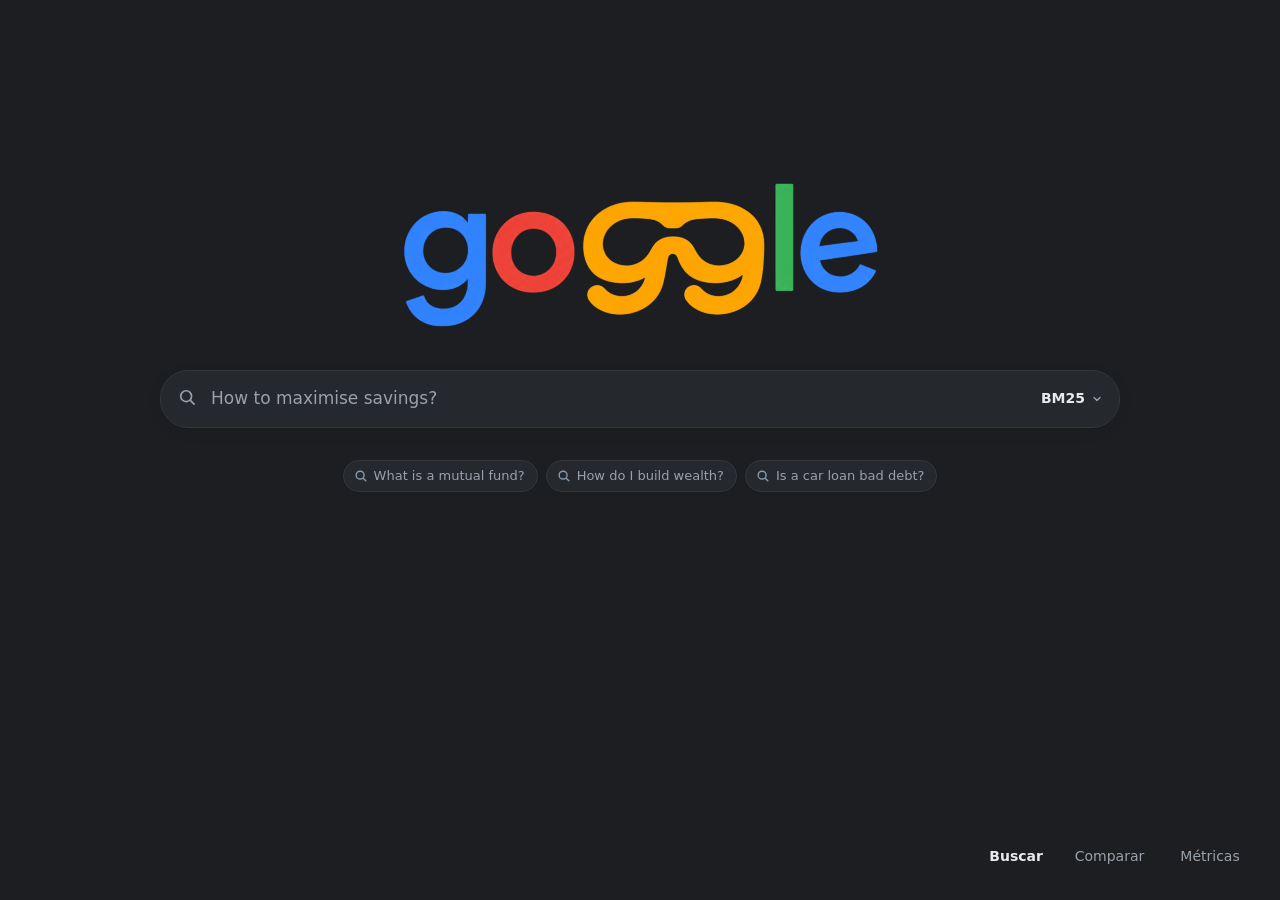
==== front/index.html @ cf6c08b1 "Subir Front" ====
<!doctype html><html lang="es" data-theme="dark"><head><meta charset="utf-8"><meta name="viewport" content="width=device-width, initial-scale=1"><title>goggle</title><link rel="stylesheet" href="app/frontend/styles.css"><link rel="stylesheet" href="static.css"></head><body><div class="goggle" data-mode="home" data-view="buscar">

  <header class="top">
    <nav class="nav" aria-label="Vistas">
      <a href="#" data-view-link="buscar" data-label="Buscar" aria-current="page">Buscar</a>
      <a href="#" data-view-link="comparar" data-label="Comparar">Comparar</a>
      <a href="#" data-view-link="metricas" data-label="Métricas">Métricas</a>
    </nav>
  </header>

  <div class="goggle-main">
    <section class="home" aria-label="Inicio">
      <a class="logo first" href="#" aria-label="goggle, inicio" data-logo></a>
      <div class="slot" data-slot="home"></div>
      <div class="examples" aria-label="Ejemplos">
        <button class="example" type="button"><svg viewBox="0 0 16 16" fill="none" stroke="currentColor" stroke-width="1.6" stroke-linecap="round" stroke-linejoin="round" aria-hidden="true"><circle cx="7" cy="7" r="4.5"/><path d="m10.5 10.5 3 3"/></svg><span>What is a mutual fund?</span></button>
        <button class="example" type="button"><svg viewBox="0 0 16 16" fill="none" stroke="currentColor" stroke-width="1.6" stroke-linecap="round" stroke-linejoin="round" aria-hidden="true"><circle cx="7" cy="7" r="4.5"/><path d="m10.5 10.5 3 3"/></svg><span>How do I build wealth?</span></button>
        <button class="example" type="button"><svg viewBox="0 0 16 16" fill="none" stroke="currentColor" stroke-width="1.6" stroke-linecap="round" stroke-linejoin="round" aria-hidden="true"><circle cx="7" cy="7" r="4.5"/><path d="m10.5 10.5 3 3"/></svg><span>Is a car loan bad debt?</span></button>
      </div>
    </section>

    <div class="results-head">
      <a class="logo" href="#" aria-label="goggle, inicio" data-logo data-home></a>
      <div class="slot" data-slot="results"></div>
      <!-- Comparar sin consulta: los ejemplos del inicio se mueven aquí (app.js, placeExamples). -->
      <div class="cmp-start" data-cmp-start></div>
      <!-- Solo para lectores de pantalla, hasta que llega la vista estática (su CSS la oculta). -->
      <p class="cmp-pending sr-only" role="status">Buscando con los cuatro modelos…</p>
    </div>

    <div class="bar" role="search">
      <span class="bar-icon" aria-hidden="true">
        <svg viewBox="0 0 24 24" fill="none" stroke="currentColor" stroke-width="2" stroke-linecap="round"><circle cx="11" cy="11" r="6.5"/><path d="m16 16 4.5 4.5"/></svg>
      </span>
      <label class="sr-only" for="goggle-q">Consulta</label>
      <span class="ghost" aria-hidden="true"></span>
      <textarea id="goggle-q" rows="1" autocomplete="off" spellcheck="false" maxlength="300"
             placeholder="How to maximise savings?"
             role="combobox" aria-autocomplete="both" aria-expanded="false" aria-controls="goggle-suggest"
             aria-describedby="goggle-ghost-hint"></textarea>
      <span id="goggle-ghost-hint" class="sr-only">Tab o flecha derecha aceptan la sugerencia en gris.</span>
      <button class="grow" type="button" aria-label="Ver la consulta completa" aria-expanded="false" aria-controls="goggle-q" hidden>
        <svg viewBox="0 0 16 16" fill="none" stroke="currentColor" stroke-width="1.8" stroke-linecap="round" stroke-linejoin="round"><path d="m4 6 4 4 4-4"/></svg>
      </button>
      <button class="clear" type="button" aria-label="Borrar" hidden>
        <svg viewBox="0 0 16 16" fill="none" stroke="currentColor" stroke-width="1.8" stroke-linecap="round"><path d="M4 4l8 8M12 4l-8 8"/></svg>
      </button>
      <button class="chip" type="button" aria-haspopup="menu" aria-expanded="false" aria-controls="goggle-menu">
        <span data-model-name>BM25</span>
        <svg viewBox="0 0 16 16" fill="none" stroke="currentColor" stroke-width="1.8" stroke-linecap="round" stroke-linejoin="round" aria-hidden="true"><path d="m4 6 4 4 4-4"/></svg>
      </button>
      <span class="progress" aria-hidden="true"></span>

      <ul class="suggest" id="goggle-suggest" role="listbox" aria-label="Sugerencias" hidden></ul>

      <div class="menu" id="goggle-menu" role="menu" aria-label="Modelo y ajustes" hidden>
        <div class="cantidad-resultados">
          <span class="cantidad-etiqueta">Resultados</span>
          <input id="cantidad-resultados" type="range" min="0" max="3" step="1" value="1" aria-label="Número de resultados">
          <output data-cantidad-output for="cantidad-resultados">10</output>
        </div>
        <p class="menu-label">Modelo</p>
        <div role="group" data-models></div>
      </div>
    </div>

    <section class="results" aria-label="Resultados">
      <div class="results-main">
        <p class="dym" hidden>Quizás quisiste decir: <button type="button" data-dym></button></p>
        <p class="status num" role="status" aria-live="polite"></p>
        <ol class="list"></ol>
      </div>
      <aside class="graph" aria-label="Grafo 3D de la consulta" hidden>
        <div class="graph-head">
          <h2 class="graph-title">Vista 3D de <span data-graph-model>BM25</span></h2>
          <ul class="graph-legend" aria-label="Leyenda">
            <li><i class="lg-query"></i>Consulta</li>
            <li><i class="lg-shown"></i><span data-legend-shown>Tu lista</span></li>
            <li data-legend-context><i class="lg-context"></i><span data-legend-range>Puestos</span></li>
          </ul>
        </div>
        <div class="graph-stage">
          <canvas tabindex="0" role="img"></canvas>
          <span class="graph-feedback" aria-live="polite" aria-atomic="true"></span>
          <div class="graph-controls" role="toolbar" aria-label="Controles del grafo">
            <div class="ctl-group">
              <button type="button" data-graph-zoom="in" aria-label="Acercar" data-tip="Acercar (también con la rueda del ratón)"><svg viewBox="0 0 20 20" aria-hidden="true"><path d="M10 4.5v11M4.5 10h11"/></svg></button>
              <button type="button" data-graph-zoom="out" aria-label="Alejar" data-tip="Alejar"><svg viewBox="0 0 20 20" aria-hidden="true"><path d="M4.5 10h11"/></svg></button>
            </div>
            <div class="ctl-group">
              <button type="button" data-graph-pan aria-pressed="false" aria-label="Mover" data-tip="Mover: arrastra para desplazar el mapa (también Mayús + arrastrar o clic derecho)"><svg viewBox="0 0 20 20" aria-hidden="true"><path d="M10 2.5v15M2.5 10h15M10 2.5 7.8 4.7M10 2.5l2.2 2.2M10 17.5l-2.2-2.2M10 17.5l2.2-2.2M2.5 10l2.2-2.2M2.5 10l2.2 2.2M17.5 10l-2.2-2.2M17.5 10l-2.2 2.2"/></svg></button>
              <button type="button" data-graph-spin aria-pressed="true" aria-label="Girar solo" data-tip="Girar solo: el mapa rota despacio. Al manejarlo se detiene y vuelve a girar unos segundos después"><svg viewBox="0 0 20 20" aria-hidden="true"><path d="M16 10a6 6 0 1 1-1.8-4.3"/><path d="M14.6 2.8v3.3h-3.3"/></svg></button>
              <button type="button" data-graph-reset aria-label="Recentrar" data-tip="Recentrar: vuelve a la vista inicial"><svg viewBox="0 0 20 20" aria-hidden="true"><circle cx="10" cy="10" r="5"/><circle cx="10" cy="10" r="1.2"/><path d="M10 2v3M10 15v3M2 10h3M15 10h3"/></svg></button>
            </div>
          </div>
        </div>
        <p class="graph-error" hidden></p>
      </aside>
    </section>
  </div>
  <div id="goggle-tip" class="tooltip" role="tooltip" hidden></div>
</div>
<div id="demo-extras" aria-live="polite"></div><script type="module" src="static-adapter.js"></script></body></html>
---- front/app/frontend/styles.css ----
:root {
  --paper: #F3F4F6;
  --surface: #FFFFFF;
  --line: #E1E4E8;
  --ink: #2E333A;
  --ink-2: #646B75;
  --ink-3: #646B75;
  --accent: #8FA9C4;
  --accent-ink: #A9C0D6;
  --on-accent: #1C1E21;
  --accent-soft: #29343F;
  --teal: #8FA9C4;
  --teal-soft: #29343F;
  --chip: #ECEEF1;
  /* Rampa de calor 1 → 4 */

  /* Tipografía */
  --font: "Schibsted Grotesk", ui-sans-serif, system-ui, sans-serif;
  --t-xs: 0.8125rem;  /* 13 */
  --t-sm: 0.875rem;   /* 14 */
  --t-md: 1rem;       /* 16 */
  --t-lg: 1.0625rem;  /* 17 */

  /* Espacio (base 4) */
  --s1: 4px; --s2: 8px; --s3: 12px; --s4: 16px; --s5: 24px; --s6: 32px; --s7: 48px; --s8: 72px;

  /* Forma: radio interior = exterior - padding */
  --bar-h: 56px;
  --bar-pad: 6px;
  --r-bar: 28px;
  --r-inner: calc(var(--r-bar) - var(--bar-pad));  /* 22px: chip dentro de la barra */
  --r-menu: 18px;
  --r-item: calc(var(--r-menu) - var(--s2));        /* 10px: opción dentro del menú */

  /* Profundidad: siempre con desplazamiento y desenfoque */
  --shadow-bar: 0 1px 2px rgb(32 26 31 / .05), 0 4px 16px rgb(32 26 31 / .06);
  --shadow-menu: 0 2px 6px rgb(32 26 31 / .08), 0 16px 40px rgb(32 26 31 / .14);

  /* Movimiento */
  --ease-out: cubic-bezier(.16, 1, .3, 1);
  --ease-in-out: cubic-bezier(.65, 0, .35, 1);
  --d-fast: 120ms; --d-menu: 180ms; --d-exit: 140ms; --d-page: 260ms;

  color-scheme: light;
}

/* ---------- Base ---------- */
.goggle *, .goggle *::before, .goggle *::after { box-sizing: border-box; }
.goggle { background: var(--paper); scrollbar-width: thin; scrollbar-color: var(--line) transparent; }
.goggle {
  margin: 0; color: var(--ink); background: var(--paper);
  font: 400 var(--t-md)/1.55 var(--font); -webkit-font-smoothing: antialiased;
  font-feature-settings: "ss01" 0;
}
.goggle ::selection { background: var(--line); color: var(--ink); }
.goggle input { caret-color: var(--accent-ink); }
.goggle button { font: inherit; color: inherit; }
.goggle :focus-visible { outline: 2px solid var(--accent-ink); outline-offset: 2px; border-radius: 6px; }
.goggle .num { font-variant-numeric: tabular-nums; }
.goggle .sr-only { position: absolute; width: 1px; height: 1px; overflow: hidden; clip-path: inset(50%); white-space: nowrap; }

/* ---------- Esqueleto de página ---------- */
.goggle .top {
  position: fixed;
  right: 24px;
  bottom: 24px;
  z-index: 100;
  width: auto;
  height: auto;
  padding: 0;
  display: flex;
  justify-content: flex-end;
  align-items: center;
  gap: var(--s5);
}
.goggle .nav { display: flex; gap: var(--s1); }
.goggle .nav a {
  position: relative; padding: var(--s2) var(--s3); border-radius: 999px;
  color: var(--ink-2); font-size: var(--t-sm); text-decoration: none;
  transition: color var(--d-fast) ease-out, background-color var(--d-fast) ease-out;
}
.goggle .nav a:hover { color: var(--ink); background: var(--surface); }
.goggle .nav a[aria-current="page"] { color: var(--ink); font-weight: 600; }
/* Reserva el ancho en negrita: el enlace activo no desplaza a los demás. */
.goggle .nav a { display: inline-grid; justify-items: center; }
.goggle .nav a::after { content: attr(data-label); height: 0; overflow: hidden; visibility: hidden; font-weight: 600; }

.goggle .goggle-main { width: min(720px, 100% - 2 * var(--s4)); margin: 0 auto; }
.goggle[data-mode="home"] .goggle-main { width: 75vw; max-width: 75vw; }
.goggle[data-mode="results"] .goggle-main {
  width: 65vw;
  max-width: 65vw;
  margin: 0 0 0 7.5vw;
}

/* Inicio: logo y barra centrados en el tercio superior */
.goggle .home { padding-top: clamp(64px, 18vh, 168px); display: grid; justify-items: center; gap: var(--s6); }
.goggle .logo { display: block; color: var(--ink); view-transition-name: logo; }
.goggle .logo svg { display: block; height: 88px; width: auto; }
.goggle .logo .dot { fill: var(--accent); }
.goggle .logo.first .dot { animation: goggle-dot var(--d-page) 120ms var(--ease-out) both; }
@keyframes goggle-dot { from { transform: translateY(-28px); opacity: 0; } to { transform: none; opacity: 1; } }
.goggle .logo .dot { transform-box: fill-box; transform-origin: 50% 100%; }
.goggle .logo .dot.hop { animation: goggle-hop 560ms var(--ease-out); }
@keyframes goggle-hop {
  0% { transform: none; }
  18% { transform: scale(1.18, .82); }
  45% { transform: translateY(-140%) scale(.9, 1.1); }
  72% { transform: translateY(0) scale(1.14, .86); }
  86% { transform: translateY(-22%); }
  100% { transform: none; }
}

/* Resultados: logo pequeño a la izquierda de la barra, alineado con su primera línea */
.goggle .results-head {
  display: grid; grid-template-columns: auto 1fr; align-items: start; gap: var(--s5);
  padding-top: var(--s2);
}
.goggle .results-head .logo { display: flex; align-items: center; height: var(--bar-h); }
.goggle .results-head .logo svg { height: 30px; }
.goggle .slot { width: 100%; min-width: 0; }
.goggle[data-mode="results"] .home { display: none; }
.goggle[data-mode="home"] .results-head, .goggle[data-mode="home"] .results { display: none; }

/* ---------- Barra de búsqueda ---------- */
.goggle .bar {
  position: relative; width: 100%; min-height: var(--bar-h); padding: var(--bar-pad);
  display: flex; align-items: flex-start; gap: var(--s1);
  background: #fff; border: 1px solid var(--line); border-radius: var(--r-bar);
  corner-shape: squircle; box-shadow: var(--shadow-bar);
  view-transition-name: bar;
  z-index: 10;  /* view-transition-name crea un contexto de apilamiento: el menú debe quedar sobre los resultados */
  transition: border-color var(--d-fast) ease-out, box-shadow var(--d-fast) ease-out;
}
.goggle .bar:focus-within { border-color: color-mix(in srgb, var(--accent-ink) 55%, var(--line)); box-shadow: var(--shadow-bar), 0 0 0 4px color-mix(in srgb, var(--accent) 14%, transparent); }
.goggle .bar-icon { flex: none; display: grid; place-items: center; width: 40px; height: 40px; color: var(--ink-3); }
.goggle .bar-icon svg { width: 20px; height: 20px; }
.goggle .bar textarea, .goggle .ghost {
  box-sizing: border-box; margin: 0; padding: 9px 0; border: 0;
  font: 400 var(--t-lg)/24px var(--font); letter-spacing: normal;
  white-space: pre-wrap; overflow-wrap: anywhere; word-break: normal; tab-size: 8;
}
.goggle .bar textarea {
  flex: 1; min-width: 0; width: 0; height: 42px; max-height: 138px;
  resize: none; outline: 0; background: transparent; color: var(--ink);
  position: relative; z-index: 1; overflow: hidden;
}
.goggle .bar textarea::placeholder { color: var(--ink-3); opacity: 1; }
/* Una línea fija por defecto: el texto largo se desplaza en horizontal (el espejo gris
   también, app.js sincroniza scrollLeft). El botón .grow la amplía hasta 138 px. */
.goggle .bar:not([data-expanded="true"]) :is(textarea, .ghost) { white-space: pre; overflow-wrap: normal; }
.goggle .ghost {
  position: absolute; overflow: hidden; pointer-events: none; color: var(--ink-3);
}
.goggle .ghost .typed { color: transparent; }
.goggle .bar textarea:focus-visible { outline: none; }

/* Botón de borrar: ícono que entra con fundido y desenfoque */
.goggle .clear {
  flex: none; position: relative; margin-top: 3px; width: 36px; height: 36px; border: 0; border-radius: 50%;
  background: transparent; color: var(--ink-3); cursor: pointer; display: grid; place-items: center;
  transition: opacity var(--d-fast) ease-out, filter var(--d-fast) ease-out, transform var(--d-fast) ease-out;
}
.goggle .clear::after { content: ""; position: absolute; inset: -6px; }  /* hit slop */
.goggle .clear svg { width: 16px; height: 16px; }
.goggle .clear:hover { color: var(--ink); background: var(--surface); }
.goggle .clear[hidden] { display: grid; opacity: 0; filter: blur(4px); transform: scale(.8); pointer-events: none; }
/* Ampliar / reducir: solo cuando la consulta no cabe en una línea */
.goggle .grow {
  flex: none; margin-top: 3px; width: 32px; height: 36px; border: 0; border-radius: 50%;
  background: transparent; color: var(--ink-3); cursor: pointer; display: grid; place-items: center;
  transition: background-color var(--d-fast) ease-out, color var(--d-fast) ease-out;
}
.goggle .grow[hidden] { display: none; }
.goggle .grow:hover { color: var(--ink); background: var(--surface); }
.goggle .grow svg { width: 14px; height: 14px; transition: transform var(--d-menu) var(--ease-out); }
.goggle .grow[aria-expanded="true"] svg { transform: rotate(180deg); }

/* Selector de modelo: texto plano con único indicador de despliegue. */
.goggle .chip {
  flex: none;
  display: inline-flex;
  align-items: center;
  gap: 6px;
  height: 44px;
  padding: 0 10px;
  border: 0;
  border-radius: 0;
  background: transparent;
  color: var(--ink);
  font-size: var(--t-sm);
  font-weight: 600;
  cursor: pointer;
  transition: color var(--d-fast) ease-out, transform var(--d-fast) ease-out;
}
.goggle .chip:hover { color: var(--accent-ink); background: transparent; }
.goggle .chip svg { width: 12px; height: 12px; color: var(--ink-3); transition: transform var(--d-menu) var(--ease-out), color var(--d-fast) ease-out; }
.goggle .chip:hover svg { color: var(--accent-ink); }
.goggle .chip[aria-expanded="true"] svg { transform: rotate(180deg); }
/* Pulsación inmediata en todo lo pulsable */
.goggle .chip:active, .goggle .clear:active, .goggle .grow:active, .goggle .example:active, .goggle .opt:active, .goggle .seg button:active, .goggle .more:active { transform: scale(.97); }

/* Barra fina de progreso (stale-while-revalidate) */
.goggle .progress {
  position: absolute; left: var(--r-bar); right: var(--r-bar); bottom: -1px; height: 2px;
  border-radius: 2px; overflow: hidden; opacity: 0; transition: opacity var(--d-fast) ease-out;
}
.goggle .progress::before {
  content: ""; position: absolute; inset: 0; width: 40%; background: var(--accent);
  animation: slide 900ms var(--ease-in-out) infinite;
}
.goggle .bar[data-busy="true"] .progress { opacity: 1; }
@keyframes slide { from { transform: translateX(-100%); } to { transform: translateX(250%); } }

/* ---------- Sugerencias ---------- */
.goggle .suggest {
  position: absolute; left: 0; right: 0; top: calc(100% + var(--s2)); z-index: 20;
  margin: 0; padding: var(--s2); list-style: none;
  background: #fff; border: 1px solid var(--line); border-radius: var(--r-menu); corner-shape: squircle;
  box-shadow: var(--shadow-menu);
  transform-origin: top center;
  transition: opacity var(--d-menu) var(--ease-out), transform var(--d-menu) var(--ease-out);
}
.goggle .suggest[hidden] { display: block; opacity: 0; transform: translateY(-4px) scale(.97); pointer-events: none; transition-duration: var(--d-exit); }
.goggle .suggest li {
  display: flex; align-items: center; gap: var(--s3); min-height: 44px; padding: 0 var(--s3);
  border-radius: var(--r-item); cursor: pointer; color: var(--ink-2);
  overflow: hidden;
}
.goggle .suggest li span { display: block; min-width: 0; overflow: hidden; white-space: nowrap; text-overflow: ellipsis; }
.goggle .suggest li svg { flex: none; width: 16px; height: 16px; color: var(--ink-3); }
.goggle .suggest li b { color: var(--ink); font-weight: 600; }
.goggle .suggest li[aria-selected="true"], .goggle .suggest li:hover { background: var(--accent-soft); color: var(--ink); }
.goggle .suggest li[aria-selected="true"] svg, .goggle .suggest li:hover svg { color: var(--accent-ink); }

/* Ejemplos en el inicio */
/* Una fila centrada; cada chip encoge con elipsis si hiciera falta (title con el texto entero). */
.goggle .examples { display: flex; justify-content: center; gap: var(--s2); min-width: 0; max-width: 100%; }
.goggle .example {
  position: relative; display: inline-flex; align-items: center; gap: 6px; flex: 0 1 auto; min-width: 0;
  height: 32px; padding: 0 var(--s3) 0 10px; border: 1px solid var(--line); border-radius: 999px;
  background: #fff; color: var(--ink-2); font-size: var(--t-xs); white-space: nowrap; cursor: pointer;
  box-shadow: 0 1px 2px rgb(32 26 31 / .04);
  transition: border-color var(--d-fast) ease-out, color var(--d-fast) ease-out, background-color var(--d-fast) ease-out,
              box-shadow var(--d-fast) ease-out, transform var(--d-fast) ease-out;
}
.goggle .example span { min-width: 0; overflow: hidden; text-overflow: ellipsis; }
.goggle .example svg { flex: none; width: 14px; height: 14px; color: var(--accent-ink); opacity: .75; }
.goggle .example:hover {
  border-color: color-mix(in srgb, var(--accent-ink) 45%, var(--line)); background: var(--accent-soft);
  color: var(--accent-ink); box-shadow: 0 4px 12px rgb(122 46 94 / .12); transform: translateY(-1px);
}
.goggle .example:hover svg { opacity: 1; }
.goggle .hints { display: flex; gap: var(--s5); color: var(--ink-3); font-size: var(--t-xs); }
.goggle .hints span { display: inline-flex; align-items: center; gap: var(--s2); }

/* ---------- Menú del modelo ---------- */
.goggle .menu {
  position: absolute; right: 0; top: calc(100% + var(--s2)); z-index: 30; width: 300px;
  padding: 6px; background: #fff; border: 1px solid var(--line);
  border-radius: var(--r-menu); corner-shape: squircle; box-shadow: var(--shadow-menu);
  transform-origin: top right;  /* nace del chip */
  max-height: calc(100vh - 24px); overflow-y: auto; scroll-margin-bottom: 12px;
  transition: opacity var(--d-menu) var(--ease-out), transform var(--d-menu) var(--ease-out);
}
.goggle .menu[hidden] { display: block; opacity: 0; transform: scale(.95); pointer-events: none; transition-duration: var(--d-exit); }
.goggle .cantidad-resultados {
  display: grid;
  grid-template-columns: 70px minmax(88px, 1fr) 28px;
  align-items: center;
  gap: 8px;
  min-height: 40px;
  padding: 4px 10px 8px;
  color: var(--ink-2);
}
.goggle .cantidad-etiqueta {
  font-size: var(--t-xs);
  white-space: nowrap;
}
.goggle .cantidad-resultados output {
  text-align: right;
  color: var(--accent-ink);
  font-size: var(--t-xs);
  font-weight: 700;
  font-variant-numeric: tabular-nums;
}
.goggle .cantidad-resultados input[type="range"] {
  width: 100%;
  height: 16px;
  margin: 0;
  appearance: none;
  -webkit-appearance: none;
  background: transparent;
  cursor: pointer;
}
.goggle .cantidad-resultados input[type="range"]::-webkit-slider-runnable-track {
  height: 3px;
  border-radius: 999px;
  background: var(--line);
}
.goggle .cantidad-resultados input[type="range"]::-webkit-slider-thumb {
  width: 12px;
  height: 12px;
  margin-top: -4.5px;
  border: 2px solid var(--surface);
  border-radius: 50%;
  appearance: none;
  -webkit-appearance: none;
  background: var(--accent);
  box-shadow: 0 0 0 1px var(--accent);
}
.goggle .cantidad-resultados input[type="range"]::-moz-range-track {
  height: 3px;
  border-radius: 999px;
  background: var(--line);
}
.goggle .cantidad-resultados input[type="range"]::-moz-range-thumb {
  width: 10px;
  height: 10px;
  border: 2px solid var(--surface);
  border-radius: 50%;
  background: var(--accent);
  box-shadow: 0 0 0 1px var(--accent);
}
.goggle .menu-label { margin: 0; padding: var(--s1) 10px 2px; color: var(--ink-3); font-size: var(--t-xs); }
.goggle .opt {
  width: 100%; display: grid; grid-template-columns: 1fr; align-items: center; gap: var(--s3);
  min-height: 40px; padding: var(--s1) 10px; border: 0; border-radius: calc(var(--r-menu) - 6px);  /* concéntrico con el menú */
  background: transparent; text-align: left; cursor: pointer;
  transition: background-color var(--d-fast) ease-out, transform var(--d-fast) ease-out;
}
.goggle .opt strong { display: block; font-size: var(--t-sm); font-weight: 600; color: var(--ink); line-height: 1.2; }
.goggle .opt:hover, .goggle .opt.is-active { background: var(--surface); }
.goggle .opt[aria-checked="true"] { background: var(--accent-soft); }
.goggle .opt[aria-checked="true"] strong::after {
  content: ""; display: inline-block; width: 6px; height: 6px; margin-left: var(--s2); vertical-align: middle;
  border-radius: 50%; background: var(--accent);
}
.goggle .menu hr { border: 0; border-top: 1px solid var(--line); margin: var(--s1) 0; }
/* Comparar corre los cuatro modelos y no usa el grafo: del menú solo quedan Resultados y Porter. */
.goggle[data-view="comparar"] .menu-label, .goggle[data-view="comparar"] [data-models], .goggle[data-view="comparar"] .menu hr,
.goggle[data-view="comparar"] .setting:has([data-graph-switch]) { display: none; }
.goggle .setting { display: flex; align-items: center; justify-content: space-between; gap: var(--s3); min-height: 40px; padding: 0 10px; font-size: var(--t-sm); }
/* En pantallas táctiles cada fila conserva 44 px de alto (Fitts). */
@media (pointer: coarse) {
  .goggle .opt, .goggle .setting { min-height: 44px; }
  .goggle .example::after { content: ""; position: absolute; inset: -6px 0; }  /* 44 px de toque sin agrandar el chip */
}
.goggle .setting[aria-disabled="true"] { color: var(--ink-3); }
.goggle .seg { display: inline-flex; padding: 3px; gap: 2px; background: var(--surface); border-radius: 12px; }
.goggle .seg button {
  min-width: 36px; height: 28px; border: 0; border-radius: 9px; background: transparent;
  color: var(--ink-2); font-size: var(--t-xs); font-weight: 500; cursor: pointer;
  transition: background-color var(--d-fast) ease-out, color var(--d-fast) ease-out, transform var(--d-fast) ease-out;
}
.goggle .seg button[aria-pressed="true"] { background: #fff; color: var(--ink); font-weight: 600; box-shadow: 0 1px 2px rgb(0 0 0 / .08); }
.goggle .switch {
  position: relative; width: 44px; height: 26px; flex: none; border: 0; border-radius: 999px;
  background: var(--line); cursor: pointer; transition: background-color var(--d-fast) ease-out;
}
.goggle .switch::before {
  content: ""; position: absolute; top: 3px; left: 3px; width: 20px; height: 20px; border-radius: 50%;
  background: #fff; box-shadow: 0 1px 2px rgb(0 0 0 / .2); transition: transform var(--d-menu) var(--ease-out);
}
.goggle .switch[aria-checked="true"] { background: var(--accent); }
.goggle .switch[aria-checked="true"]::before { transform: translateX(18px); }
.goggle .switch:disabled { opacity: .45; cursor: not-allowed; }

/* ---------- Resultados ---------- */
.goggle .results { padding: var(--s5) 0 var(--s8); }
.goggle .status {
  display: flex; flex-wrap: wrap; align-items: center; justify-content: space-between; gap: var(--s2) var(--s3);
  min-height: 28px; margin: 0 0 var(--s3); color: var(--ink-2); font-size: var(--t-sm);
}
.goggle .status b { color: var(--ink); font-weight: 600; }
.goggle .time {
  display: inline-flex; align-items: center; gap: 6px; height: 26px; padding: 0 10px 0 8px;
  border-radius: 999px; background: var(--teal-soft); color: var(--teal); font-size: var(--t-xs); font-weight: 500;
}
.goggle .time svg { width: 14px; height: 14px; }

/* «Quizás quisiste decir» */
.goggle .dym { margin: 0 0 var(--s3); color: var(--ink-2); font-size: var(--t-md); }
.goggle .dym[hidden] { display: none; }
.goggle .dym button {
  padding: 0; border: 0; background: none; color: var(--accent-ink); font: inherit; font-style: italic;
  cursor: pointer; text-decoration: underline; text-decoration-color: transparent; text-underline-offset: 3px;
  transition: text-decoration-color var(--d-fast) ease-out;
}
.goggle .dym button:hover { text-decoration-color: currentColor; }
.goggle .dym button b { font-weight: 700; }
.goggle .list { list-style: none; margin: 0; padding: 0; transition: opacity var(--d-fast) ease-out, transform var(--d-fast) ease-out; }
.goggle .list[data-stale="true"] { opacity: .45; }
.goggle .list.leaving { opacity: 0; transform: translateX(-8px); }
.goggle .row {
  display: block;
  padding: 12px 0;
  border-top: 0;
  animation: row-in 220ms var(--ease-out) both; animation-delay: calc(min(var(--i, 0), 8) * 30ms);
}
.goggle .row:first-child { border-top: 0; }
.goggle .row > div { min-width: 0; }  /* la columna de texto puede encogerse */
.goggle .lead, .goggle .snippet { overflow-wrap: break-word; word-break: normal; }
@keyframes row-in { from { opacity: 0; transform: translateY(6px); } to { opacity: 1; transform: none; } }
.goggle .rank { min-width: 18px; color: var(--ink-3); font-size: var(--t-sm); text-align: left; }
.goggle .row[data-top="true"] .rank { color: var(--accent-ink); font-weight: 700; }
.goggle .lead { margin: 0; font-size: var(--t-lg); font-weight: 600; line-height: 1.35; color: #A9C0D6; text-wrap: balance; }
.goggle .snippet {
  margin: 4px 0 0; max-width: 58ch; color: var(--ink-2); line-height: 1.45; font-size: var(--t-sm); text-wrap: pretty;
  display: -webkit-box; -webkit-box-orient: vertical; -webkit-line-clamp: 2; overflow: hidden;
}
.goggle .row.open .snippet { display: block; -webkit-line-clamp: unset; white-space: pre-line; }
.goggle .row.open .snippet { animation: reveal var(--d-page) var(--ease-out) both; }
.goggle .procedencia {
  margin: 0 0 var(--s1);
  display: flex;
  align-items: center;
  gap: 8px;
  color: var(--ink-3);
  font-size: 12px;
  line-height: 1.35;
  font-variant-numeric: tabular-nums;
}
@keyframes reveal { from { opacity: .55; transform: translateY(-4px); } to { opacity: 1; transform: none; } }
.goggle mark { background: var(--accent-soft); color: var(--accent-ink); border-radius: 3px; box-decoration-break: clone; -webkit-box-decoration-break: clone; }
.goggle .meta { display: flex; flex-wrap: wrap; align-items: center; gap: var(--s2) var(--s4); margin-top: var(--s3); color: var(--ink-3); font-size: var(--t-xs); }
.goggle .puntuacion {
  color: var(--ink-2);
  font-weight: 600;
  font-variant-numeric: tabular-nums;
}
.goggle .tip-target { border-radius: 4px; cursor: default; }
.goggle .more {
  position: relative; margin-left: auto; padding: var(--s1) 0; border: 0; background: transparent;
  color: var(--accent-ink); font-size: var(--t-xs); font-weight: 600; cursor: pointer;
}
.goggle .more::after { content: ""; position: absolute; inset: -10px -8px; }  /* hit slop */
.goggle .more:hover { text-decoration: underline; text-underline-offset: 3px; }

/* La burbuja se posiciona fuera del flujo y se vincula al control con aria-describedby. */
.goggle .tooltip {
  position: fixed; z-index: 100; max-width: 320px; padding: var(--s2) var(--s3);
  border-radius: 8px; background: var(--ink); color: #fff;
  font-size: var(--t-xs); line-height: 1.45; box-shadow: var(--shadow-menu);
  opacity: 0; transform: translateX(-5px) scale(.97); pointer-events: none;
  transition: opacity var(--d-exit) var(--ease-out), transform var(--d-exit) var(--ease-out);
}
.goggle .tooltip[hidden] { display: none; }
.goggle .tooltip.visible { opacity: 1; transform: none; }

.goggle .pager { display: flex; align-items: center; justify-content: center; flex-wrap: wrap; gap: var(--s1); margin-top: var(--s5); }
.goggle .pager[hidden] { display: none; }
.goggle .pager button { min-width: 40px; min-height: 40px; padding: 0 var(--s2); border: 0; border-radius: 10px; background: transparent; color: var(--ink-2); font-size: var(--t-sm); cursor: pointer; transition: background-color var(--d-fast) ease-out, transform var(--d-fast) ease-out; }
.goggle .pager button:hover:not(:disabled) { background: var(--surface); }
.goggle .pager button:active:not(:disabled) { transform: scale(.97); }
.goggle .pager button[aria-current="page"] { background: var(--accent-soft); color: var(--accent-ink); font-weight: 700; }
.goggle .pager button:disabled { opacity: .45; cursor: default; }

/* Esqueleto de carga */
.goggle .skeleton .lead, .goggle .skeleton .snippet { border-radius: 6px; background: var(--surface); color: transparent; }
.goggle .skeleton .lead { width: 72%; height: 20px; }
.goggle .skeleton .snippet { width: 96%; height: 44px; margin-top: var(--s2); }
.goggle .skeleton .rank { visibility: hidden; }
.goggle .skeleton { animation: pulse 1.2s var(--ease-in-out) infinite alternate; }
@keyframes pulse { from { opacity: 1; } to { opacity: .55; } }

/* Vacío y error */
.goggle .empty { padding: var(--s7) 0; text-align: center; color: var(--ink-2); }
.goggle .empty p { margin: 0 0 var(--s4); }
.goggle .empty button {
  min-height: 40px; padding: 0 var(--s4); border: 0; border-radius: 999px;
  background: var(--accent); color: var(--on-accent); font-weight: 600; cursor: pointer;
}

/* ---------- Grafo 3D de la consulta (opcional, menú del chip) ---------- */
.goggle .graph[hidden], .goggle .graph-stage[hidden], .goggle .graph-error[hidden], .goggle .graph-legend [hidden] { display: none; }
.goggle[data-graph="on"][data-mode="results"][data-view="buscar"] .results { display: flex; flex-direction: column; }
.goggle .graph { order: -1; margin-bottom: var(--s5); transition: opacity var(--d-fast) ease-out; }
.goggle .graph[data-stale="true"] { opacity: .45; }
.goggle .graph-head { display: flex; flex-wrap: wrap; align-items: baseline; justify-content: space-between; gap: var(--s1) var(--s4); margin-bottom: var(--s3); }
.goggle .graph-title { margin: 0; color: var(--ink); font-size: var(--t-md); font-weight: 600; letter-spacing: -.01em; }
.goggle .graph-title span { color: var(--accent-ink); }
.goggle .graph-legend { display: flex; flex-wrap: wrap; gap: var(--s3); margin: 0; padding: 0; list-style: none; color: var(--ink-3); font-size: var(--t-xs); }
.goggle .graph-legend li { display: inline-flex; align-items: center; gap: 6px; }
.goggle .graph-legend i { display: inline-block; width: 9px; height: 9px; border-radius: 50%; }
.goggle .lg-query { background: var(--accent); }
.goggle .lg-shown { background: #fff; box-shadow: inset 0 0 0 1.5px var(--ink); }
.goggle .lg-context { background: var(--ink-3); opacity: .35; }
.goggle .graph-stage {
  position: relative; height: 380px; overflow: hidden;
  background: radial-gradient(120% 90% at 50% 35%, #fff 0%, var(--paper) 100%);
  border: 1px solid var(--line); border-radius: var(--r-menu); corner-shape: squircle;
}
.goggle .graph canvas { position: absolute; inset: 0; width: 100%; height: 100%; cursor: grab; touch-action: none; user-select: none; }
.goggle .graph-feedback {
  position: absolute; top: 12px; left: 12px; pointer-events: none;
  padding: 5px 10px; border: 1px solid var(--line); border-radius: 20px;
  background: var(--paper); color: var(--ink-2); font-size: var(--t-xs);
  opacity: 0; transition: opacity 140ms ease-out;
}
.goggle .graph-feedback.visible { opacity: 1; }
.goggle .graph canvas:focus-visible { outline-offset: -4px; border-radius: var(--r-menu); }
/* Controles al estilo de un mapa: iconos apilados con su nombre al pasar el puntero. */
.goggle .graph-controls { position: absolute; right: var(--s3); bottom: var(--s3); display: grid; gap: var(--s2); }
.goggle .ctl-group {
  display: grid; overflow: hidden; background: #fff; border: 1px solid var(--line); border-radius: 12px;
  box-shadow: 0 1px 2px rgb(32 26 31 / .06), 0 4px 12px rgb(32 26 31 / .08);
}
.goggle .ctl-group button {
  display: grid; place-items: center; width: 36px; height: 36px; border: 0; background: transparent;
  color: var(--ink-2); cursor: pointer; transition: background-color var(--d-fast) ease-out, color var(--d-fast) ease-out;
}
.goggle .ctl-group button + button { border-top: 1px solid var(--line); }
.goggle .ctl-group button:hover { background: var(--surface); color: var(--ink); }
.goggle .ctl-group button:active svg { transform: scale(.9); }
.goggle .ctl-group button[aria-pressed="true"] { background: var(--accent-soft); color: var(--accent-ink); }
.goggle .ctl-group button:focus-visible { outline-offset: -3px; border-radius: 10px; }
.goggle .ctl-group svg {
  width: 18px; height: 18px; fill: none; stroke: currentColor; stroke-width: 1.7; stroke-linecap: round; stroke-linejoin: round;
  transition: transform var(--d-fast) ease-out;
}
.goggle .graph-error { margin: var(--s3) 0 0; color: var(--ink-2); font-size: var(--t-sm); }
.goggle .row.flash { animation: flash 1200ms ease-out; }
@keyframes flash { from { background-color: var(--accent-soft); } to { background-color: transparent; } }
/* Con sitio, el grafo va al lado de la lista y la acompaña al desplazarse. */
@media (min-width: 1100px) {
  .goggle[data-graph="on"][data-mode="results"][data-view="buscar"] .goggle-main { width: min(1200px, 100% - 2 * var(--s6)); }
  .goggle[data-graph="on"][data-mode="results"][data-view="buscar"] .results-head { max-width: 720px; }
  .goggle[data-graph="on"][data-mode="results"][data-view="buscar"] .results {
    display: grid; grid-template-columns: minmax(0, 680px) minmax(0, 1fr); gap: var(--s6); align-items: start;
  }
  .goggle[data-graph="on"] .results-main { grid-column: 1; grid-row: 1; }
  .goggle[data-graph="on"] .graph { grid-column: 2; grid-row: 1; position: sticky; top: var(--s4); margin: 0; }
  .goggle[data-graph="on"] .graph-stage { height: min(520px, 72vh); }
}

/* ---------- Vistas de los compañeros (#14 y #15) ---------- */
/* La cabecera queda compacta; la lista de resultados ocupa su lugar. */
.goggle[data-view="comparar"] .results, .goggle[data-view="metricas"] .results { display: none; }
.goggle[data-view="metricas"] .bar { display: none; }
/* Comparar usa el mismo ancho que sus columnas; la cabecera conserva el ancho y la
   posición centrada de Buscar, así la barra no salta al cambiar de vista. */
.goggle[data-view="comparar"] .goggle-main { width: min(1120px, 100% - 2 * var(--s4)); }
.goggle[data-view="comparar"] .results-head { max-width: 720px; margin-inline: auto; }
/* Comparar sin consulta: los mismos ejemplos del inicio, centrados bajo la barra. */
.goggle .cmp-start { display: none; }
.goggle[data-view="comparar"][data-query="off"] .cmp-start {
  display: flex; justify-content: center; grid-column: 2; min-width: 0; padding-top: var(--s4);
}
/* Comparar con consulta: la barra ya muestra su progreso; el aviso es solo para lectores de
   pantalla (app/views/comparison.py lo oculta en cuanto pinta la vista). */
.goggle .cmp-pending { display: none; }
.goggle[data-view="comparar"][data-query="on"] .cmp-pending { display: block; }
.goggle .results-head .logo { cursor: pointer; }

/* ---------- Transición inicio → resultados ---------- */
::view-transition-old(bar), ::view-transition-new(bar),
::view-transition-old(logo), ::view-transition-new(logo) { animation-duration: var(--d-page); animation-timing-function: var(--ease-out); }
::view-transition-old(root), ::view-transition-new(root) { animation-duration: 0s; }

/* ---------- Teléfono ---------- */
@media (max-width: 640px) {
  .goggle .top { padding: 0 var(--s4); height: 56px; }
  .goggle .home { padding-top: 56px; gap: var(--s5); }
  .goggle .logo svg { height: 64px; }
  .goggle .results-head { grid-template-columns: 1fr; gap: var(--s3); }
  .goggle .results-head .logo { height: auto; }
  .goggle[data-view="comparar"][data-query="off"] .cmp-start { grid-column: auto; padding-top: var(--s1); }
  .goggle .examples { flex-wrap: wrap; gap: var(--s3) var(--s2); }
  .goggle .hints { display: none; }
  .goggle .menu { left: 0; right: 0; width: auto; }
}

/* ---------- Preferencias del usuario ---------- */
@media (prefers-reduced-motion: reduce) {
  .goggle *, .goggle *::before, .goggle *::after { animation: none !important; transition: none !important; }
  ::view-transition-group(*), ::view-transition-old(*), ::view-transition-new(*) { animation: none !important; }
}
@media (prefers-contrast: more) { :root { --line: var(--ink-3); } }
---- front/static.css ----
.static-view {
  width: min(1160px, calc(100% - 32px));
  margin: 24px auto 48px;
  color: var(--ink);
}
.static-controls {
  display: flex;
  align-items: center;
  justify-content: space-between;
  margin-bottom: 16px;
}
.static-controls div {
  display: flex;
  padding: 3px;
  border-radius: 999px;
  background: var(--surface);
}
.static-controls button {
  border: 0;
  border-radius: 999px;
  background: transparent;
  color: var(--ink-2);
  padding: 5px 12px;
}
.static-controls .static-selected {
  background: white;
  color: var(--ink);
  box-shadow: 0 1px 3px rgb(32 26 31 / 12%);
}
.static-columns {
  display: grid;
  grid-template-columns: repeat(4, minmax(0, 1fr));
  gap: 16px;
}
.static-column {
  overflow: hidden;
  border: 1px solid var(--line);
  border-radius: var(--r-menu);
  background: white;
}
.static-column header {
  display: flex;
  justify-content: space-between;
  padding: 12px 16px;
  border-bottom: 1px solid var(--line);
  background: var(--surface);
}
.static-column header span {
  color: var(--ink-2);
  font-size: 12px;
}
.static-document {
  display: grid;
  grid-template-columns: 28px 1fr;
  gap: 12px;
  padding: 16px;
  border-bottom: 1px solid var(--line);
}
.static-document b {
  width: 28px;
  height: 28px;
  display: grid;
  place-items: center;
  border-radius: 50%;
  background: var(--surface);
  font-size: 12px;
}
.static-document p { color: var(--ink-2); }
.static-document small { color: var(--accent-ink); font-weight: 700; }
.static-metrics h2 { margin: 0 0 16px; }
.static-metric-cards {
  display: grid;
  grid-template-columns: repeat(3, 1fr);
  gap: 12px;
}
.static-metric-cards article {
  display: grid;
  gap: 8px;
  border: 1px solid var(--line);
  border-radius: 12px;
  background: white;
  padding: 16px;
}
.static-metric-cards strong { color: var(--ink-2); }
.static-metric-cards span { font-size: 24px; font-weight: 700; }
@media (max-width: 800px) {
  .static-columns { grid-template-columns: repeat(2, 1fr); }
}
@media (max-width: 500px) {
  .static-columns,
  .static-metric-cards { grid-template-columns: 1fr; }
}
.goggle .logo {
  text-decoration: none;
}
.goggle .logo::before {
  content: "";
  display: block;
  width: 220px;
  height: 66px;
  background: url("app/static/logo2.png") center / contain no-repeat;
}
.goggle .logo.first::before {
  width: 560px;
  height: 168px;
}
.goggle .logo svg {
  display: none;
}
.goggle[data-mode="results"] .results-head .logo::before {
  background-image: url("app/static/logo3.png");
  width: 220px;
  height: 66px;
}
.goggle .top {
  background: transparent;
  border: 0;
  box-shadow: none;
}

:root[data-theme="dark"] {
  --paper: #1C1E21;
  --surface: #25282C;
  --line: #33373D;
  --ink: #E8EAED;
  --ink-2: #9AA1AA;
  --ink-3: #9AA1AA;
  --accent: #8FA9C4;
  --accent-ink: #A9C0D6;
  --on-accent: #1C1E21;
  --accent-soft: #29343F;
  --chip: #2C3036;
  color-scheme: dark;
}
:root[data-theme="dark"] .goggle,
:root[data-theme="dark"] body {
  background: #1C1E21;
}
:root[data-theme="dark"] .goggle .bar,
:root[data-theme="dark"] .goggle .menu,
:root[data-theme="dark"] .goggle .suggest,
:root[data-theme="dark"] .goggle .example,
:root[data-theme="dark"] .static-column,
:root[data-theme="dark"] .static-metric-cards article {
  background: #25282C;
}
:root[data-theme="dark"] .goggle .chip,
:root[data-theme="dark"] .goggle .kbd,
:root[data-theme="dark"] .goggle .pager button[aria-current="page"] {
  background: #25282C;
  color: #E8EAED;
}
:root[data-theme="dark"] .static-controls div,
:root[data-theme="dark"] .static-controls .static-selected,
:root[data-theme="dark"] .static-column header,
:root[data-theme="dark"] .static-document b {
  background: #25282C;
}
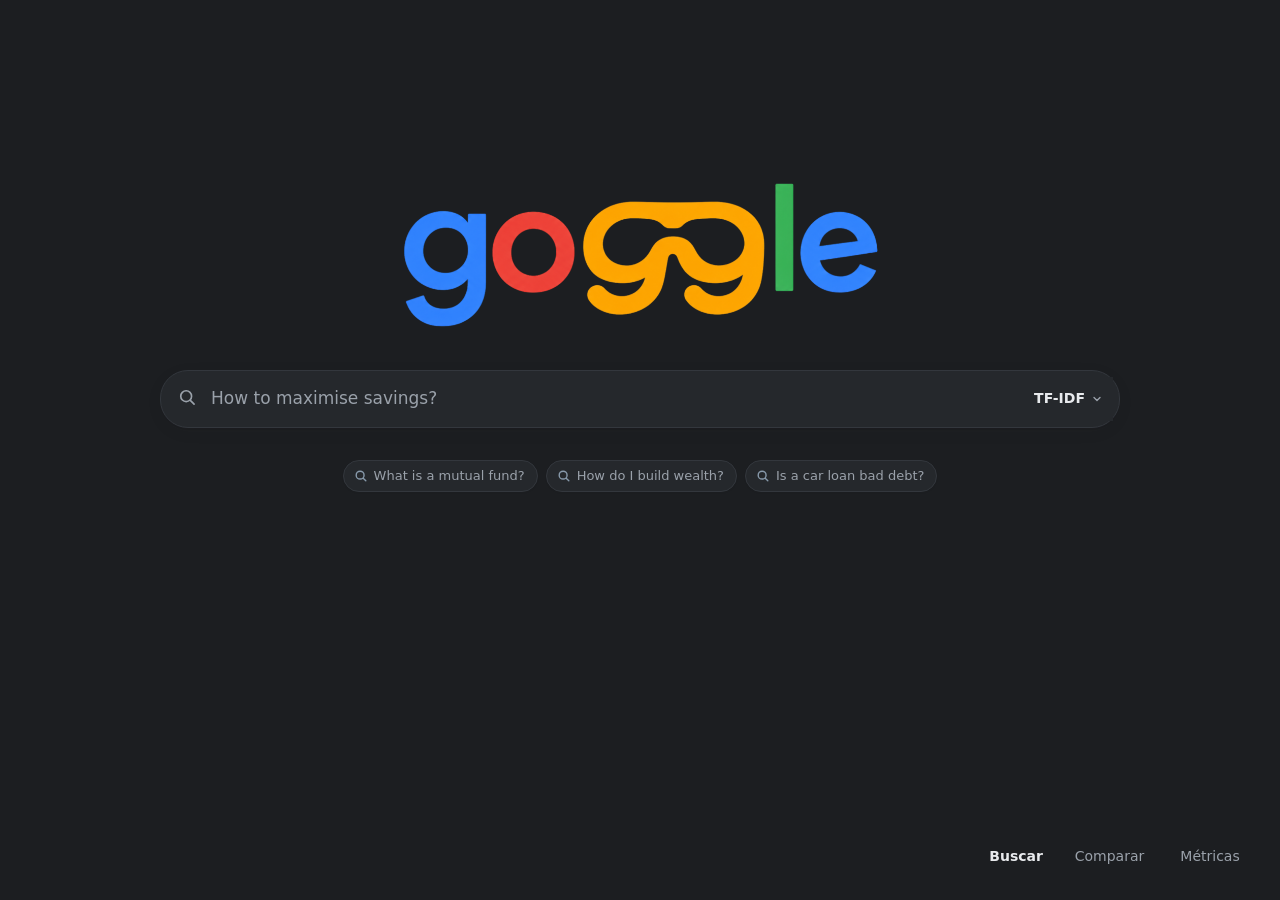
==== commit 053cd05c: "Sprint 4" ====
--- a/front/index.html
+++ b/front/index.html
@@ -56,8 +56,8 @@
       <div class="menu" id="goggle-menu" role="menu" aria-label="Modelo y ajustes" hidden>
         <div class="cantidad-resultados">
           <span class="cantidad-etiqueta">Resultados</span>
-          <input id="cantidad-resultados" type="range" min="0" max="3" step="1" value="1" aria-label="Número de resultados">
-          <output data-cantidad-output for="cantidad-resultados">10</output>
+          <input id="cantidad-resultados" type="range" min="1" max="100" step="1" value="10" aria-label="Número de resultados">
+          <input class="cantidad-numero" type="number" min="1" max="100" value="10" data-cantidad-output aria-label="Cantidad exacta de resultados">
         </div>
         <p class="menu-label">Modelo</p>
         <div role="group" data-models></div>
@@ -66,7 +66,6 @@
 
     <section class="results" aria-label="Resultados">
       <div class="results-main">
-        <p class="dym" hidden>Quizás quisiste decir: <button type="button" data-dym></button></p>
         <p class="status num" role="status" aria-live="polite"></p>
         <ol class="list"></ol>
       </div>
@@ -99,5 +98,5 @@
     </section>
   </div>
   <div id="goggle-tip" class="tooltip" role="tooltip" hidden></div>
-</div>
-<div id="demo-extras" aria-live="polite"></div><script type="module" src="static-adapter.js"></script></body></html>+  </div>
+  <div id="demo-extras" aria-live="polite"></div><script type="module" src="static-adapter.js?v=20261121"></script></body></html>
--- a/front/app/frontend/styles.css
+++ b/front/app/frontend/styles.css
@@ -199,7 +199,7 @@
 .goggle .chip:hover svg { color: var(--accent-ink); }
 .goggle .chip[aria-expanded="true"] svg { transform: rotate(180deg); }
 /* Pulsación inmediata en todo lo pulsable */
-.goggle .chip:active, .goggle .clear:active, .goggle .grow:active, .goggle .example:active, .goggle .opt:active, .goggle .seg button:active, .goggle .more:active { transform: scale(.97); }
+.goggle .chip:active, .goggle .clear:active, .goggle .grow:active, .goggle .example:active, .goggle .opt:active, .goggle .seg button:active { transform: scale(.97); }
 
 /* Barra fina de progreso (stale-while-revalidate) */
 .goggle .progress {
@@ -267,7 +267,7 @@
 .goggle .menu[hidden] { display: block; opacity: 0; transform: scale(.95); pointer-events: none; transition-duration: var(--d-exit); }
 .goggle .cantidad-resultados {
   display: grid;
-  grid-template-columns: 70px minmax(88px, 1fr) 28px;
+  grid-template-columns: 70px minmax(88px, 1fr) 44px;
   align-items: center;
   gap: 8px;
   min-height: 40px;
@@ -281,6 +281,19 @@
 .goggle .cantidad-resultados output {
   text-align: right;
   color: var(--accent-ink);
+  font-size: var(--t-xs);
+  font-weight: 700;
+  font-variant-numeric: tabular-nums;
+}
+.goggle .cantidad-numero {
+  width: 44px;
+  height: 28px;
+  box-sizing: border-box;
+  border: 1px solid var(--line);
+  border-radius: 8px;
+  background: var(--surface);
+  color: var(--ink);
+  text-align: center;
   font-size: var(--t-xs);
   font-weight: 700;
   font-variant-numeric: tabular-nums;
@@ -374,22 +387,6 @@
   min-height: 28px; margin: 0 0 var(--s3); color: var(--ink-2); font-size: var(--t-sm);
 }
 .goggle .status b { color: var(--ink); font-weight: 600; }
-.goggle .time {
-  display: inline-flex; align-items: center; gap: 6px; height: 26px; padding: 0 10px 0 8px;
-  border-radius: 999px; background: var(--teal-soft); color: var(--teal); font-size: var(--t-xs); font-weight: 500;
-}
-.goggle .time svg { width: 14px; height: 14px; }
-
-/* «Quizás quisiste decir» */
-.goggle .dym { margin: 0 0 var(--s3); color: var(--ink-2); font-size: var(--t-md); }
-.goggle .dym[hidden] { display: none; }
-.goggle .dym button {
-  padding: 0; border: 0; background: none; color: var(--accent-ink); font: inherit; font-style: italic;
-  cursor: pointer; text-decoration: underline; text-decoration-color: transparent; text-underline-offset: 3px;
-  transition: text-decoration-color var(--d-fast) ease-out;
-}
-.goggle .dym button:hover { text-decoration-color: currentColor; }
-.goggle .dym button b { font-weight: 700; }
 .goggle .list { list-style: none; margin: 0; padding: 0; transition: opacity var(--d-fast) ease-out, transform var(--d-fast) ease-out; }
 .goggle .list[data-stale="true"] { opacity: .45; }
 .goggle .list.leaving { opacity: 0; transform: translateX(-8px); }
@@ -402,16 +399,41 @@
 .goggle .row:first-child { border-top: 0; }
 .goggle .row > div { min-width: 0; }  /* la columna de texto puede encogerse */
 .goggle .lead, .goggle .snippet { overflow-wrap: break-word; word-break: normal; }
+.goggle .snippet {
+  margin: 4px 0 0;
+  max-width: 58ch;
+  color: var(--ink-2);
+  line-height: 1.45;
+  font-size: var(--t-sm);
+  text-wrap: pretty;
+  display: -webkit-box;
+  -webkit-box-orient: vertical;
+  -webkit-line-clamp: 2;
+  overflow: hidden;
+}
+.goggle .row.open .snippet {
+  display: block;
+  -webkit-line-clamp: unset;
+  white-space: pre-line;
+  animation: reveal var(--d-page) var(--ease-out) both;
+}
 @keyframes row-in { from { opacity: 0; transform: translateY(6px); } to { opacity: 1; transform: none; } }
 .goggle .rank { min-width: 18px; color: var(--ink-3); font-size: var(--t-sm); text-align: left; }
 .goggle .row[data-top="true"] .rank { color: var(--accent-ink); font-weight: 700; }
 .goggle .lead { margin: 0; font-size: var(--t-lg); font-weight: 600; line-height: 1.35; color: #A9C0D6; text-wrap: balance; }
-.goggle .snippet {
-  margin: 4px 0 0; max-width: 58ch; color: var(--ink-2); line-height: 1.45; font-size: var(--t-sm); text-wrap: pretty;
-  display: -webkit-box; -webkit-box-orient: vertical; -webkit-line-clamp: 2; overflow: hidden;
-}
-.goggle .row.open .snippet { display: block; -webkit-line-clamp: unset; white-space: pre-line; }
-.goggle .row.open .snippet { animation: reveal var(--d-page) var(--ease-out) both; }
+.goggle .more {
+  display: block;
+  margin-top: 4px;
+  padding: 2px 0;
+  border: 0;
+  background: transparent;
+  color: var(--accent-ink);
+  font-size: var(--t-xs);
+  font-weight: 700;
+  cursor: pointer;
+}
+.goggle .more:hover { text-decoration: underline; text-underline-offset: 3px; }
+.goggle .more:active { transform: scale(.97); }
 .goggle .procedencia {
   margin: 0 0 var(--s1);
   display: flex;
@@ -422,21 +444,16 @@
   line-height: 1.35;
   font-variant-numeric: tabular-nums;
 }
+.goggle .relevancia {
+  margin-left: 4px;
+  color: var(--accent-ink);
+  font-weight: 700;
+  white-space: nowrap;
+}
 @keyframes reveal { from { opacity: .55; transform: translateY(-4px); } to { opacity: 1; transform: none; } }
 .goggle mark { background: var(--accent-soft); color: var(--accent-ink); border-radius: 3px; box-decoration-break: clone; -webkit-box-decoration-break: clone; }
 .goggle .meta { display: flex; flex-wrap: wrap; align-items: center; gap: var(--s2) var(--s4); margin-top: var(--s3); color: var(--ink-3); font-size: var(--t-xs); }
-.goggle .puntuacion {
-  color: var(--ink-2);
-  font-weight: 600;
-  font-variant-numeric: tabular-nums;
-}
 .goggle .tip-target { border-radius: 4px; cursor: default; }
-.goggle .more {
-  position: relative; margin-left: auto; padding: var(--s1) 0; border: 0; background: transparent;
-  color: var(--accent-ink); font-size: var(--t-xs); font-weight: 600; cursor: pointer;
-}
-.goggle .more::after { content: ""; position: absolute; inset: -10px -8px; }  /* hit slop */
-.goggle .more:hover { text-decoration: underline; text-underline-offset: 3px; }
 
 /* La burbuja se posiciona fuera del flujo y se vincula al control con aria-describedby. */
 .goggle .tooltip {
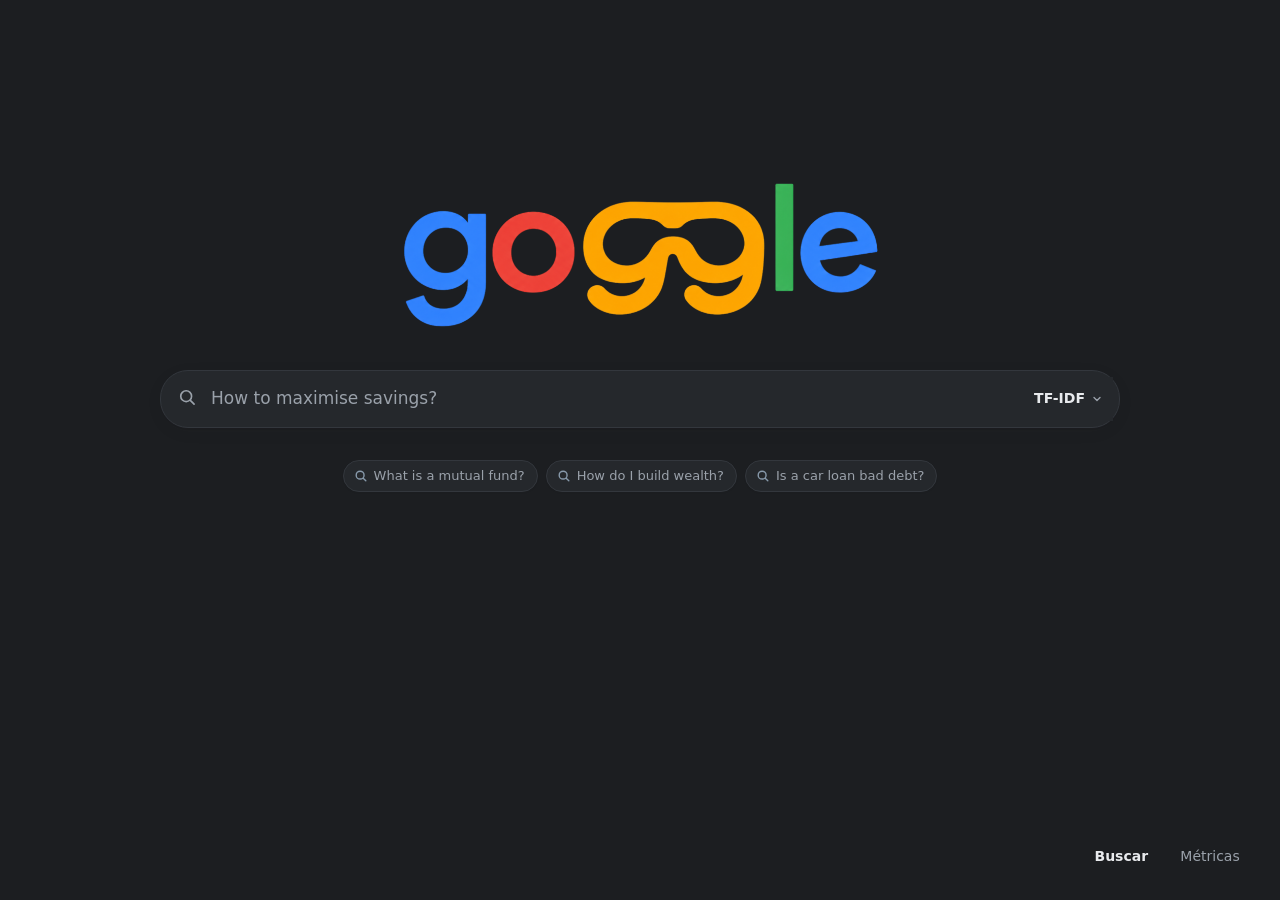
==== commit 7d3971ff: "comparacion de los  modelos" ====
--- a/front/index.html
+++ b/front/index.html
@@ -3,7 +3,6 @@
   <header class="top">
     <nav class="nav" aria-label="Vistas">
       <a href="#" data-view-link="buscar" data-label="Buscar" aria-current="page">Buscar</a>
-      <a href="#" data-view-link="comparar" data-label="Comparar">Comparar</a>
       <a href="#" data-view-link="metricas" data-label="Métricas">Métricas</a>
     </nav>
   </header>
--- a/front/app/frontend/styles.css
+++ b/front/app/frontend/styles.css
@@ -114,7 +114,7 @@
 
 /* Resultados: logo pequeño a la izquierda de la barra, alineado con su primera línea */
 .goggle .results-head {
-  display: grid; grid-template-columns: auto 1fr; align-items: start; gap: var(--s5);
+  display: grid; grid-template-columns: auto minmax(0, 1fr) auto; align-items: start; gap: var(--s5);
   padding-top: var(--s2);
 }
 .goggle .results-head .logo { display: flex; align-items: center; height: var(--bar-h); }
@@ -387,6 +387,17 @@
   min-height: 28px; margin: 0 0 var(--s3); color: var(--ink-2); font-size: var(--t-sm);
 }
 .goggle .status b { color: var(--ink); font-weight: 600; }
+.goggle .compare-status {
+  border: 0;
+  background: transparent;
+  color: var(--accent-ink);
+  padding: 2px 0;
+  margin-left: auto;
+  font-size: var(--t-sm);
+  font-weight: 600;
+  line-height: 1;
+  cursor: pointer;
+}
 .goggle .list { list-style: none; margin: 0; padding: 0; transition: opacity var(--d-fast) ease-out, transform var(--d-fast) ease-out; }
 .goggle .list[data-stale="true"] { opacity: .45; }
 .goggle .list.leaving { opacity: 0; transform: translateX(-8px); }
@@ -559,7 +570,7 @@
 /* Comparar usa el mismo ancho que sus columnas; la cabecera conserva el ancho y la
    posición centrada de Buscar, así la barra no salta al cambiar de vista. */
 .goggle[data-view="comparar"] .goggle-main { width: min(1120px, 100% - 2 * var(--s4)); }
-.goggle[data-view="comparar"] .results-head { max-width: 720px; margin-inline: auto; }
+.goggle[data-view="comparar"] .results-head { max-width: none; margin-inline: auto; }
 /* Comparar sin consulta: los mismos ejemplos del inicio, centrados bajo la barra. */
 .goggle .cmp-start { display: none; }
 .goggle[data-view="comparar"][data-query="off"] .cmp-start {
@@ -581,7 +592,7 @@
   .goggle .top { padding: 0 var(--s4); height: 56px; }
   .goggle .home { padding-top: 56px; gap: var(--s5); }
   .goggle .logo svg { height: 64px; }
-  .goggle .results-head { grid-template-columns: 1fr; gap: var(--s3); }
+  .goggle .results-head { grid-template-columns: 1fr auto; gap: var(--s3); }
   .goggle .results-head .logo { height: auto; }
   .goggle[data-view="comparar"][data-query="off"] .cmp-start { grid-column: auto; padding-top: var(--s1); }
   .goggle .examples { flex-wrap: wrap; gap: var(--s3) var(--s2); }
--- a/front/static.css
+++ b/front/static.css
@@ -2,12 +2,79 @@
   width: min(1160px, calc(100% - 32px));
   margin: 24px auto 48px;
   color: var(--ink);
+  font: 400 var(--t-sm)/1.55 var(--font);
+  -webkit-font-smoothing: antialiased;
 }
 .static-controls {
   display: flex;
   align-items: center;
   justify-content: space-between;
   margin-bottom: 16px;
+  min-height: 28px;
+  color: var(--ink-2);
+  font-size: var(--t-sm);
+}
+.static-controls strong {
+  color: var(--ink);
+  font-size: var(--t-sm);
+  font-weight: 600;
+}
+.static-controls p {
+  margin: 0;
+  color: var(--ink-2);
+  font-size: var(--t-sm);
+}
+.compare-trigger {
+  display: none;
+  grid-column: 3;
+  height: 40px;
+  align-self: center;
+  border: 1px solid var(--line);
+  border-radius: 999px;
+  background: var(--surface);
+  color: var(--ink);
+  padding: 0 16px;
+  font-weight: 700;
+  cursor: pointer;
+}
+.compare-status {
+  border: 0;
+  background: transparent;
+  color: var(--accent-ink);
+  padding: 2px 0;
+  margin-left: auto;
+  font-size: var(--t-sm);
+  font-weight: 600;
+  line-height: 1;
+  cursor: pointer;
+}
+.compare-back {
+  border: 0;
+  background: transparent;
+  color: var(--accent-ink);
+  padding: 2px 0;
+  margin-left: 12px;
+  font-size: var(--t-sm);
+  font-weight: 600;
+  line-height: 1;
+  cursor: pointer;
+  white-space: nowrap;
+}
+.compare-back:hover { text-decoration: underline; text-underline-offset: 3px; }
+.compare-back:active { transform: scale(.97); }
+.compare-status:hover { text-decoration: underline; text-underline-offset: 3px; }
+.compare-status:active { transform: scale(.97); }
+.goggle .results-head {
+  grid-template-columns: auto minmax(0, 1fr) auto;
+}
+.goggle[data-mode="results"] .compare-trigger {
+  display: inline-flex;
+  align-items: center;
+  justify-content: center;
+}
+.goggle[data-view="comparar"] .compare-trigger {
+  background: var(--accent-soft);
+  color: var(--accent-ink);
 }
 .static-controls div {
   display: flex;
@@ -29,32 +96,181 @@
 }
 .static-columns {
   display: grid;
-  grid-template-columns: repeat(4, minmax(0, 1fr));
+  grid-template-columns: repeat(3, minmax(0, 1fr));
   gap: 16px;
+  align-items: start;
+}
+.static-compare-columns {
+  display: grid;
+  grid-template-columns: repeat(3, minmax(0, 1fr));
+  gap: 16px;
+  align-items: start;
+}
+.static-model-head {
+  display: flex;
+  align-items: center;
+  justify-content: space-between;
+  min-height: 48px;
+  gap: 16px;
+  padding: 8px 0;
+  border-bottom: 1px solid var(--line);
+}
+.static-inline-metrics {
+  display: flex;
+  gap: 16px;
+  color: var(--accent-ink);
+  font-size: 12px;
+  font-variant-numeric: tabular-nums;
 }
 .static-column {
   overflow: hidden;
   border: 1px solid var(--line);
-  border-radius: var(--r-menu);
-  background: white;
+  border-radius: 12px;
+  background: var(--surface);
 }
 .static-column header {
   display: flex;
   justify-content: space-between;
-  padding: 12px 16px;
+  min-height: 46px;
+  padding: 8px 10px;
   border-bottom: 1px solid var(--line);
   background: var(--surface);
+  color: var(--ink);
+  font-size: var(--t-sm);
+}
+.static-column header strong {
+  font-weight: 600;
+  line-height: 1.55;
+}
+.static-column-header {
+  align-items: flex-start;
+  gap: 10px;
+}
+.static-column-header > div:first-child {
+  display: flex;
+  align-items: center;
+  min-height: 30px;
+}
+.static-header-metrics {
+  display: grid;
+  grid-template-columns: repeat(2, auto);
+  gap: 8px;
+  color: var(--ink-3);
+  font-size: var(--t-xs);
+  font-variant-numeric: tabular-nums;
+  text-align: right;
+}
+.static-header-metrics span {
+  display: grid;
+  gap: 1px;
+}
+.static-header-metrics small {
+  color: var(--ink-2);
+  font-size: var(--t-xs);
+  line-height: 1.15;
+}
+.static-header-metrics b {
+  color: var(--accent-ink);
+  font-size: var(--t-xs);
+  line-height: 1.2;
 }
 .static-column header span {
   color: var(--ink-2);
+  font-size: var(--t-xs);
+}
+.static-compare .static-metrics {
+  display: none;
+}
+.static-metrics span {
+  display: grid;
+  gap: 2px;
+}
+.static-metrics small {
+  color: var(--ink-2);
+  font-size: var(--t-xs);
+}
+.static-metrics b {
+  color: var(--accent-ink);
+  font-size: var(--t-sm);
+  font-weight: 600;
+  font-variant-numeric: tabular-nums;
+}
+.static-document {
+  display: block;
+  padding: 0;
+  border-bottom: 1px solid var(--line);
+}
+.static-column .static-document:last-child {
+  border-bottom: 0;
+}
+.static-row {
+  height: 178px;
+  box-sizing: border-box;
+  padding: 10px;
+  margin: 0 6px;
+  overflow: hidden;
+}
+.static-row > div {
+  height: 154px;
+  display: flex;
+  flex-direction: column;
+}
+.static-row .procedencia {
+  flex: 0 0 auto;
+  font-size: var(--t-xs);
+}
+.static-row .static-lead {
+  font-size: var(--t-md);
+  min-height: 46px;
+  max-height: 46px;
+  overflow: hidden;
+}
+.static-row .static-snippet {
+  flex: 1;
+  min-height: 38px;
+  max-height: 38px;
+  font-size: var(--t-xs);
+  overflow: hidden;
+}
+.static-row .static-more {
+  margin-top: auto;
+  flex: 0 0 auto;
+  font-size: 11px;
+  line-height: 1;
+  font-weight: 600;
+}
+.static-lead {
+  margin: 0;
+  font-size: var(--t-lg);
+  line-height: 1.35;
+  color: #A9C0D6;
+  font-weight: 600;
+}
+.static-rank {
+  color: var(--ink-3);
   font-size: 12px;
-}
-.static-document {
-  display: grid;
-  grid-template-columns: 28px 1fr;
-  gap: 12px;
-  padding: 16px;
-  border-bottom: 1px solid var(--line);
+  font-weight: 700;
+  font-variant-numeric: tabular-nums;
+}
+.static-document-body {
+  min-width: 0;
+}
+.static-document-meta {
+  display: flex;
+  align-items: center;
+  flex-wrap: wrap;
+  gap: 10px;
+  color: var(--ink-3);
+  font-size: 12px;
+  line-height: 1.35;
+  font-variant-numeric: tabular-nums;
+}
+.static-document-meta strong {
+  color: var(--ink);
+}
+.static-document-meta span {
+  color: var(--accent-ink);
+  font-weight: 700;
 }
 .static-document b {
   width: 28px;
@@ -67,6 +283,61 @@
 }
 .static-document p { color: var(--ink-2); }
 .static-document small { color: var(--accent-ink); font-weight: 700; }
+.static-full { white-space: pre-line; }
+.static-more {
+  border: 0;
+  background: transparent;
+  color: var(--accent-ink);
+  padding: 4px 0 0;
+  font-size: var(--t-xs);
+  font-weight: 700;
+  cursor: pointer;
+}
+.document-dialog {
+  width: min(720px, calc(100% - 32px));
+  max-height: min(64vh, 620px);
+  border: 1px solid var(--line);
+  border-radius: 12px;
+  background: var(--surface);
+  color: var(--ink);
+  padding: 0;
+  box-shadow: 0 12px 32px rgb(10 12 14 / 20%);
+}
+.document-dialog::backdrop {
+  background: rgb(10 12 14 / 72%);
+}
+.document-dialog-head {
+  display: flex;
+  align-items: center;
+  justify-content: space-between;
+  min-height: 48px;
+  padding: 8px 12px;
+  font-size: var(--t-sm);
+}
+.document-dialog-close {
+  border: 0;
+  background: transparent;
+  color: var(--ink-2);
+  width: 32px;
+  height: 32px;
+  display: grid;
+  place-items: center;
+  padding: 0;
+  font-size: 22px;
+  line-height: 1;
+  cursor: pointer;
+}
+.document-dialog-text {
+  max-height: calc(64vh - 48px);
+  overflow-y: auto;
+  margin: 0;
+  padding: 16px;
+  color: var(--ink-2);
+  font-size: var(--t-md);
+  line-height: 1.55;
+  white-space: pre-line;
+  overflow-wrap: anywhere;
+}
 .static-metrics h2 { margin: 0 0 16px; }
 .static-metric-cards {
   display: grid;
@@ -84,7 +355,10 @@
 .static-metric-cards strong { color: var(--ink-2); }
 .static-metric-cards span { font-size: 24px; font-weight: 700; }
 @media (max-width: 800px) {
-  .static-columns { grid-template-columns: repeat(2, 1fr); }
+  .static-compare-columns { grid-template-columns: 1fr; }
+  .compare-trigger { grid-column: 2; }
+  .static-row { height: 160px; }
+  .static-row > div { height: 136px; }
 }
 @media (max-width: 500px) {
   .static-columns,
